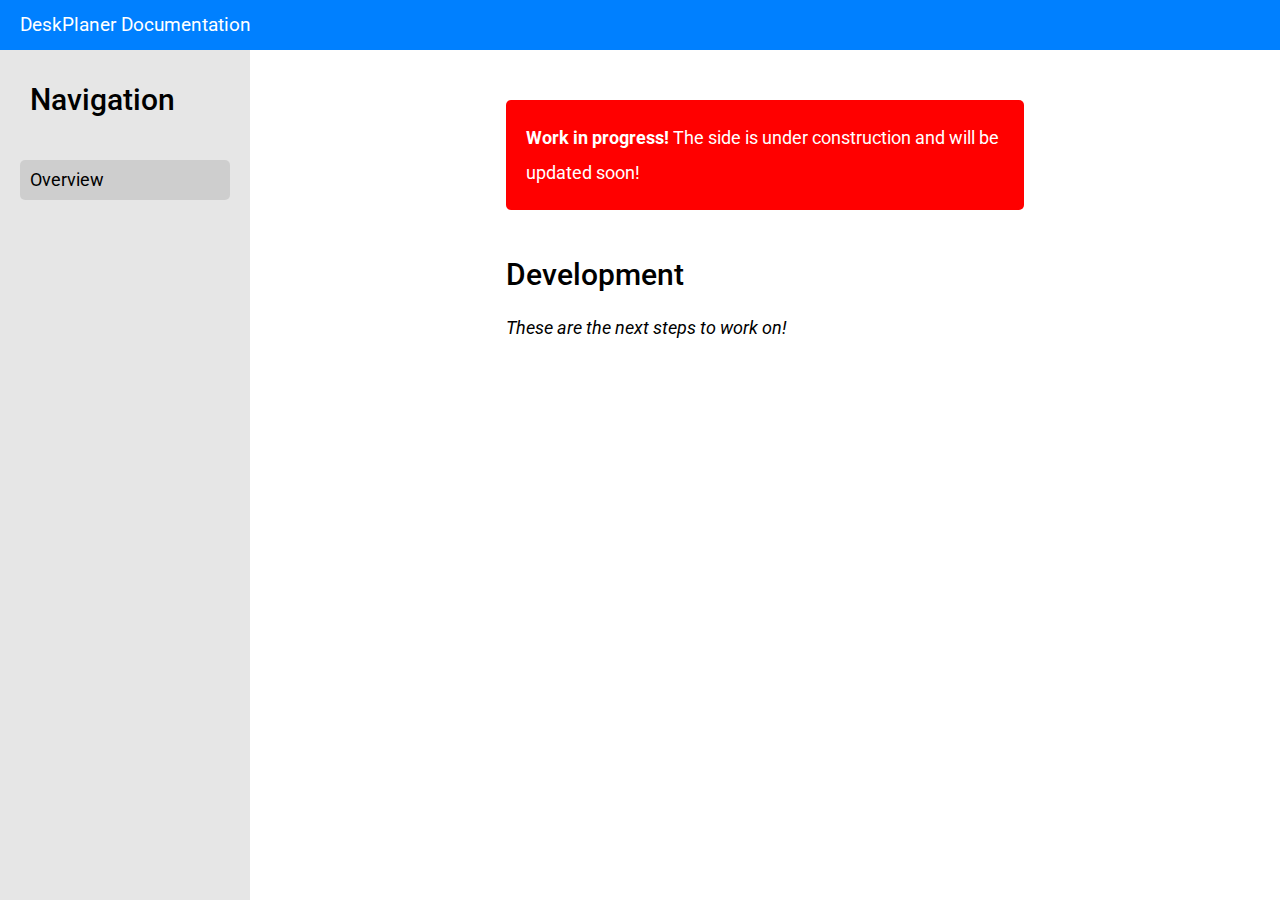
==== docs/index.html @ ba35246f "📖 DOC: Started writing the documentation" ====
<html>
    <head>
        <meta charset="utf-8">
        <meta name="viewport" content="width=device-width, initial-scale=1.0">
        <meta name="theme-color" content="#004dbf">
        <link href="resources/style.css" rel="stylesheet">
        <link href="resources/favicon.png" rel="icon">
        <title>DeskPlaner</title>
    </head>
    <body>
    	
    	<div class="menu">
    		<a class="menu-title">DeskPlaner Documentation</a>
    	</div>
    	
    	<div class="navigation">
    		<h2>Navigation</h2>
    		<a class="navigation-active">Overview</a>
    	</div>
    	
    	<div class="navigation-content">
    		<div class="container">
    		
    			<div class="box red">
    				<b>Work in progress!</b> The side is under construction and will be updated soon!
    			</div>
    			
    			<h2>Development</h2>
    			<i>These are the next steps to work on!</i>    			
    			
    		</div>
    	</div>
    	
    </body>
</html>
---- docs/resources/style.css ----
@import url('https://fonts.googleapis.com/css?family=Roboto&display=swap');

/* body */

html {
    scroll-behavior: smooth;
}

body {
    font-family: Roboto, sans-serif;
    background-color: #ffffff;
    font-size: 18px;
    line-height: 35px;
    padding: 0px;
    margin: 0px;
    background-repeat: no-repeat;
}

::selection {
    background: #0080ff;
    color: #ffffff;
}

.center{
    text-align: center;
}

.clearfix{
    clear: both;
}

/* colors */

.white{ background-color: white !important; border-color: white !important; color: black !important;}
.black{ background-color: black !important; border-color: black !important; color: white !important;}

.dark-grey{ background-color: #d9d9d9 !important; border-color: #d9d9d9 !important; color: black !important;}
.grey{ background-color: #e6e6e6 !important; border-color: #e6e6e6 !important; color: black !important;}

.darkmode .dark-grey{ background-color: #262626 !important; border-color: #262626 !important; color: white !important;}
.darkmode .grey{ background-color: #1a1a1a !important; border-color: #1a1a1a !important; color: white !important;}

.dark-grey-darkmode{ background-color: #262626 !important; border-color: #262626 !important; color: white !important;}
.grey-darkmode{ background-color: #1a1a1a !important; border-color: #1a1a1a !important; color: white !important;}

.dark-blue{background-color: #0000b3 !important; border-color: #0000b3 !important; color: white !important;}
.blue{background-color: #0000ff !important; border-color: #0000ff !important; color: white !important;}
.transparent-blue{background-color: #0000ff33 !important; border-color: #0000ff !important; color: #0000ff !important;}

.dark-liblue{background-color: #005ab3 !important; border-color: #005ab3 !important; color: white !important;}
.liblue{background-color: #0080ff !important; border-color: #0080ff !important; color: white !important;}
.transparent-liblue{background-color: #0080ff33 !important; border-color: #0080ff !important; color: #0080ff !important;}

.dark-aqua{background-color: #009999 !important; border-color: #009999 !important; color: white !important;}
.aqua{background-color: #00cccc !important; border-color: #00cccc !important; color: white !important;}
.transparent-aqua{background-color: #00cccc33 !important; border-color: #00cccc !important; color: #00cccc !important;}

.dark-turquoise{background-color: #00994d !important; border-color: #00994d !important; color: white !important;}
.turquoise{background-color: #00cc66 !important; border-color: #00cc66 !important; color: white !important;}
.transparent-turquoise{background-color: #00cc6633 !important; border-color: #00cc66 !important; color: #00cc66 !important;}

.dark-green{background-color: #009900 !important; border-color: #009900 !important; color: white !important;}
.green{background-color: #00cc00 !important; border-color: #00cc00 !important; color: white !important;}
.transparent-green{background-color: #00cc0033 !important; border-color: #00cc00 !important; color: #00cc00 !important;}

.dark-yellow{background-color: #b38f00 !important; border-color: #b38f00 !important; color: white !important;}
.yellow{background-color: #ffcc00 !important; border-color: #ffcc00 !important; color: white !important;}
.transparent-yellow{background-color: #ffcc0033 !important; border-color: #ffcc00 !important; color: #ffcc00 !important;}

.dark-orange{background-color: #b35a00 !important; border-color: #b35a00 !important; color: white !important;}
.orange{background-color: #ff8000 !important; border-color: #ff8000 !important; color: white !important;}
.transparent-orange{background-color: #ff800033 !important; border-color: #ff8000 !important; color: #ff8000 !important;}

.dark-red{background-color: #b30000 !important; border-color: #b30000 !important; color: white !important;}
.red{background-color: #ff0000 !important; border-color: #ff0000 !important; color: white !important;}
.transparent-red{background-color: #ff000033 !important; border-color: #ff0000 !important; color: #ff0000 !important;}

/* dark and light */

.darkmode{
    background-color: black !important;
    color: white !important;
}

.darkmode > * {
    background-color: black;
    color: white;
}

.lightmode{
    background-color: white !important;
    color: black !important;
}

.lightmode > * {
    background-color: white;
    color: black;
}

/* padding */

.pd-0{padding: 0px}
.pd-1{padding: 5px}
.pd-2{padding: 10px}
.pd-3{padding: 20px}

/* header */

.header{
    padding: 40px;
    z-index: 2;
    color: white;
    font-size: 40px;
    background-color: #005ab3;
}

@media screen and (max-width: 768px) {.header{display: none;}}

/* menu */

.menu{
    box-sizing: border-box;
    margin-bottom: 0;
    position: sticky;
    position: -webkit-sticky;
    text-align: center;
    top: 0;
    line-height: 50px;
    width: 100%;
    padding: 0 10px;
    z-index: 2;
    background-color: #0080ff;
    overflow-x: hidden;
    overflow: hidden;
}

.menu a{
    padding: 0 10px;
    font-size: 19px;
    text-decoration: none;
    color: #ffffff99;
    float: left;
}

.menu-centered-2 a{padding: 0px; width: 50%;}
.menu-centered-3 a{padding: 0px; width: 33%;}
.menu-centered-4 a{padding: 0px; width: 25%;}
.menu-centered-5 a{padding: 0px; width: 19%;}
.menu-centered-6 a{padding: 0px; width: 16%;}
.menu-centered-7 a{padding: 0px; width: 14%;}
.menu-centered-8 a{padding: 0px; width: 12%;}
.menu-centered-9 a{padding: 0px; width: 11%;}

.menu a:hover{
    color: white;
    cursor: pointer;
}

.menu-active{
    color: white !important;
}

.menu-title{
    color: white !important;
    display: block !important;
}

@media (max-width: 768px) {.menu-transparent.responsive{
    background-color: #0080ff;
}}

.menu-right a{
    float: right;
}

.menu img{
    height: 20px;
    padding: 15px 0;
}

#smart-menu .more{
    display: none;
    padding: 0 10px;
    font-size: 19px;
    text-decoration: none;
    float: right;
}

#nav-menu .more{
    display: none;
    padding: 0 10px;
    font-size: 19px;
    text-decoration: none;
    float: left;
}

@media (max-width: 768px) {
    #smart-menu a:not(:first-child) {display: none;}
        #smart-menu a.more {
        float: right;
        display: block;
    }
    #smart-menu.responsive {position: relative;}
    #smart-menu.responsive .more {
        position: absolute;
        right: 0;
        top: 0;
    }
    #smart-menu.responsive a {
        float: none;
        display: block;
        text-align: left;
    }
    #nav-menu a:not(:first-child) {display: none;}
    #nav-menu .more{
        float: left;
        display: block;
    }
}

@media (min-width: 768px) {
    #nav-menu .more{
        display: none !important;
    }
    #nav-menu .menu-title{
        display: none !important;
    }
}

/* navigation */

.navigation{
    position: absolute;
    display: block;
    position: fixed;
    left: 0;
    height: 90%;
    padding: 20px;
    width: 210px;
    color: black;
    background-color: #e6e6e6;
    transform: left .2s;
    overflow-y: auto;
}

.lightmode > .navigation{
    background-color: #e6e6e6;
    color: black;
}

.darkmode > .navigation{
    background-color: #1a1a1a;
    color: white;
}

.navigation h2{
    display: block;
    padding: 40px 10px;
    padding-top: 10px;
    margin: 0px;
    line-height: 40px;
}

.navigation a{
    text-decoration: none;
    display: block;
    padding: 0px 10px;
    line-height: 40px;
    font-size: 18px;
    color: black;
    border-radius: 5px;
}

.darkmode .navigation a{
    color: white;
}

.navigation a:hover{
    background-color: rgba(0, 0, 0, 0.1);
    cursor: pointer;
}

.lightmode .navigation a:hover{
    background-color: rgba(0, 0, 0, 0.1);
    color: black;
}

.darkmode .navigation a:hover{
    background-color: rgba(255, 255, 255, 0.1);
    color: white;
}

.navigation a:active, .navigation a:visited{
    color: black;
}

.lightmode .navigation a:active, .lightmode > .navigation a:visited{
    background-color: rgba(0, 0, 0, 0.1);
    color: black;
}

.darkmode .navigation a:active, .darkmode > .navigation a:visited{
    background-color: rgba(255, 255, 255, 0.1);
    color: white;
}

.navigation-active{
    background-color: rgba(0, 0, 0, 0.1);
}

.ligtmode .navigation-active{
    background-color: rgba(255, 255, 255, 0.1);
    color: white;
}

.darkmode .navigation-active{
    background-color: rgba(255, 255, 255, 0.1);
    color: white;
}

.navigation-content{
    margin-left: 250px;
}

#smart-navigation{
    left: -250px !important;
}

@media (max-width: 768px) {
    #smart-navigation.responsive{
        left: 0 !important;
    }
}

.navigation-absolute{position: absolute;}
.navigation-absolute div{position: sticky; top: 50px;}

@media (max-width: 768px){.navigation{left: -250px;}}
@media (max-width: 768px){.navigation-content{margin-left: 0;}}
@media (max-width: 992px){.navigation-content .container{width: 100%}}

/* footer */

.footer{
    padding: 5px 0;
}

.footer a{
    color: #00000080;
    float: right;
    padding: 0 2.5px;
    cursor: pointer;
    text-decoration: none;
}

.footer a:first-child{
    float: left;
}

/* layout */

.container{
    box-sizing: border-box;
    padding: 50px;
    width: 60%;
    margin: 0 auto;
    margin-bottom: 50px;
    transition: width .5s;
}

.container > *:first-child{
    margin-top: 0;
}

.container > *:last-child{
    margin-bottom: 0;
}

.container-fluid{
    box-sizing: border-box;
    padding: 50px;
}

.container-fluid > *:first-child{
    margin-top: 0;
}

.container-fluid > *:last-child{
    margin-top: 0;
}

.document{
    background-color: white;
    color: black;
    border-radius: 5px;
    box-shadow: -0px 5px 10px #0000001a;
}

@media (max-width: 767px) {.container{width: 100%}.document{border-radius: 0px; box-shadow: none; margin: 0px !important;}}
@media (min-width: 768px) {.container{width: 80%}}
@media (min-width: 992px) {.container{width: 70%}}
@media (min-width: 1200px) {.container{width: 50%}}

@media (min-width: 992px) {.navigation-content .container{width: 100%}}
@media (min-width: 1200px) {.navigation-content .container{width: 60%}}

/* grids */

.row::after {
    box-sizing: border-box;
    content: "";
    clear: both;
    display: table;
}
        
[class*="col-"] {
    box-sizing: border-box;
    width: 100%;
    float: left;
    padding: 0;
}

@media only screen and (min-width: 600px) {
    .col-sm-1 {width: 8.33%;}
    .col-sm-2 {width: 16.66%;}
    .col-sm-3 {width: 25%;}
    .col-sm-4 {width: 33.33%;}
    .col-sm-5 {width: 41.66%;}
    .col-sm-6 {width: 50%;}
    .col-sm-7 {width: 58.33%;}
    .col-sm-8 {width: 66.66%;}
    .col-sm-9 {width: 75%;}
    .col-sm-10 {width: 83.33%;}
    .col-sm-11 {width: 91.66%;}
    .col-sm-12 {width: 100%;}
}

@media only screen and (min-width: 768px) {
    .col-md-1 {width: 8.33%;}
    .col-md-2 {width: 16.66%;}
    .col-md-3 {width: 25%;}
    .col-md-4 {width: 33.33%;}
    .col-md-5 {width: 41.66%;}
    .col-md-6 {width: 50%;}
    .col-md-7 {width: 58.33%;}
    .col-md-8 {width: 66.66%;}
    .col-md-9 {width: 75%;}
    .col-md-10 {width: 83.33%;}
    .col-md-11 {width: 91.66%;}
    .col-md-12 {width: 100%;}
}

@media only screen and (min-width: 1024px) {
    .col-xl-1 {width: 8.33%;}
    .col-xl-2 {width: 16.66%;}
    .col-xl-3 {width: 25%;}
    .col-xl-4 {width: 33.33%;}
    .col-xl-5 {width: 41.66%;}
    .col-xl-6 {width: 50%;}
    .col-xl-7 {width: 58.33%;}
    .col-xl-8 {width: 66.66%;}
    .col-xl-9 {width: 75%;}
    .col-xl-10 {width: 83.33%;}
    .col-xl-11 {width: 91.66%;}
    .col-xl-12 {width: 100%;}
}

[class*="gallery-"]{
    display: grid;
    grid-gap: 20px;
}

[class*="gallery-"] > *{
    width: auto;
    float: left;
}

.gallery-1{grid-template-columns: repeat(1, 6fr);}
.gallery-2{grid-template-columns: repeat(2, 3fr);}
.gallery-3{grid-template-columns: repeat(3, 2fr);}
.gallery-4{grid-template-columns: repeat(4, 1.5fr);}

.grid{
    display: grid;
    grid-gap: 20px;
}

.grid > *{
    width: auto;
    float: left;
}

/* headlines */

h1, h2, h3, h4, h5, h6 {
    font-weight: 500;
    margin: 50px 0px 20px 0px;
}
h1{font-size: 40px; line-height: 50px}
h2{font-size: 30px; line-height: 30px;}
h3{font-size: 25px; line-height: 25px;}
h4{font-size: 20px; line-height: 20px;}
h5{font-size: 18px; line-height: 18px; font-weight: bold;}
h6{font-size: 16px; line-height: 16px; font-weight: bold; text-transform: uppercase;}

/* forms */

input, select, textarea{
    display: block;
    box-sizing: border-box;
    min-height: 40px;
    font-size: 16px;
    padding: 10px;
    height: 30px;
    margin-bottom: 25px;
    border: solid #d9d9d9 2px;
    border-radius: 5px;
    width: 100%;
}

textarea{
    height: auto;
}

input[type=submit]{
    box-sizing: border-box;
    min-height: 40px;
    height: 40px;
    background-color: #0080ff;
    border-color: #0080ff;
    color: white;
    font-size: 18px;
    cursor: pointer;
}

input:focus, select:focus, textarea:focus{
    border-color: #0080ff;
}

.button{
    font-size: 18px;
    border: none;
    background-color: #0080ff;
    color: white;
    padding: 10px;
    margin-right: 20px;
    border-radius: 5px;
}

textarea, select, input, button { outline: none; }

/* labels */

label{
    background-color: black;
    font-weight: 500;
    border: solid 3px black;
    border-radius: 5px;
    padding: 0px 4px;
    color: white;
}

/* media */

.media {
    display: grid;
    grid-gap: 10px;
    grid-template-columns: 64px auto;
    margin-bottom: 20px;
}

.media img {
    background-image: url(Icon.jpg);
    max-height: 64px;
    max-width: 64px;
    float: left;
    margin-right: 10px;
}

.media-content:first-child{
    margin-top: 0px;
}

.media-content:last-child{
    margin-bottom: 0px;
}

.media-content h1,
.media-content h2,
.media-content h3,
.media-content h4,
.media-content h5,
.media-content h6{
    margin-top: 5px;
    margin-bottom: 5px;
}

/* boxes */

.box{
    min-height: 20px;
    background-color: #e6e6e6;
    padding: 20px;
    margin-bottom: 20px;
    border-radius: 5px;
}

.lightmode .box{
    background-color: #e6e6e6;
}

.darkmode .box{
    background-color: #1a1a1a;
}

.box-border{
    border-left: solid 5px #000000;
}

.lightmode .box-border{
    border-color: black;
    color: black;
}

.darkmode .box-border{
    border-color: white;
    color: white;
}

.box-top{
    border-radius: 5px 5px 0px 0px;
    margin-bottom: 0px;
}

.box-center{
    border-radius: 0px;
    margin-bottom: 0px;
}

.box-bottom{
    border-radius: 0px 0px 5px 5px;
}

.box > *:first-child{
    margin-top: 0;
}

.box > *:last-child{
    margin-bottom: 0;
}

/* code elements */

code{
    font-size: 15px;
    line-height: 25px;
    display: block;
    background-color: #e6e6e6;
    padding: 10px;
    margin-bottom: 25px;
    border-radius: 5px;
}

.lightmode code{
    background-color: #e6e6e6;
}

.darkmode code{
    background-color: #1a1a1a;
}

@media (max-width: 768px) {code{font-size: 13px;}}

pre{
    font-size: 14px;
    line-height: 25px;
    display: block;
    color: white;
    background-color: #1a1a1a;
    padding: 10px;
    margin-bottom: 25px;
    border-radius: 5px;
}

var{
    font-family: serif;
    font-style: italic;
    font-size: 17px;
    padding-left: 7px;
}

kbd{
    border: solid 1px;
    padding: 0 2px;
    border-radius: 2.5px;
}

samp{
    font-size: 14px;
    padding: 2px;
    background-color: #e6e6e6;
    border-radius: 2.5px;
}

@media (max-width: 768px) {
    code, pre, samp, var{font-size: 12px;}
}

/* Table */

table {
    width: 100%;
    border-spacing: 0px;
    border-collapse: collapse;
    margin-bottom: 20px;
}

table tr th {
    background-color: #e6e6e6;
    padding: 10px;
    font-weight: normal;
    border-color: #e6e6e6;
}

.lightmode table tr th {
    background-color: #e6e6e6;
    border-color: #e6e6e6;
}

.darkmode table tr th {
    background-color: #1a1a1a;
    border-color: #1a1a1a;
}

table td, th {
    padding: 10px;
    text-align: left;
    border: solid 2.5px #e6e6e6;
}

.lightmode td, th{
    border-color: #e6e6e6;
}

.darkmode td, th{
    border-color: #1a1a1a;
}

/* components */

img{
    max-width: 100%;
    width: 100%;
    object-fit: scale-down;
}

p{
    margin-bottom: 20px;
}

.subtitle{
    font-size: 20px;
    margin-bottom: 20px;
}

a{
    color: #0080ff;
    text-decoration: none;
}

a:hover{
    cursor: pointer;
}

ul{
    padding-left: 17px;
    margin: 0px;
    margin-bottom: 20px;
}

ul li{padding-bottom: 5px;}
ul li:last-child{padding-bottom: 0px;}

ol{
    padding-left: 17px;
    margin: 0px;
    margin-bottom: 20px;
}

ol li{padding-bottom: 5px;}
ol li:last-child{padding-bottom: 0px;}

.menu-list {
    list-style-type:none;
    height: 50px;
    padding: 0px;
    border-radius: 5px;
    background-color: #0080ff;
}

.menu-list > *{
    float: left;
    text-decoration: none;
    display: block;
    padding: 0px;
    padding-left: 20px;
    line-height: 50px;
    font-size: 18px;
    color: black;
    text-align: center;
    border-radius: 5px;
    color: #ffffff99;
}

.menu-centered-2 > *{padding: 0px; width: 50%;}
.menu-centered-3 > *{padding: 0px; width: 33%;}
.menu-centered-4 > *{padding: 0px; width: 25%;}
.menu-centered-5 > *{padding: 0px; width: 19%;}
.menu-centered-6 > *{padding: 0px; width: 16%;}
.menu-centered-7 > *{padding: 0px; width: 14%;}
.menu-centered-8 > *{padding: 0px; width: 12%;}
.menu-centered-9 > *{padding: 0px; width: 11%;}

.menu-list > *:hover{
    color: white;
    cursor: pointer;
}

.menu-list > *:active, .menu-list > *:visited{
    color: black;
}

.item-list > * > *{
    color: #ffffff99;
}

.menu-list > * > *:active, .menu-list > * > *:visited{
    color: white;
}

.navigation-list {
    list-style-type:none;
    padding: 20px;
    width: 210px;
    border-radius: 5px;
    background-color: #e6e6e6;
}

.lightmode .navigation-list{
    background-color: #e6e6e6;
}

.darkmode .navigation-list{
    background-color: #1a1a1a;
}

.navigation-list > *{
    text-decoration: none;
    display: ;
    padding: 0px 10px;
    line-height: 40px;
    font-size: 18px;
    color: black;
    border-radius: 5px;
}

.lightmode .navigation-list > *{
    color: black;
}

.darkmode .navigation-list > *{
    color: white;
}

.navigation-list > *:hover{
    background-color: rgba(0, 0, 0, 0.1);
    cursor: pointer;
}

.lightmode .navigation-list > *:hover{
    background-color: rgba(0, 0, 0, 0.1);
}

.darkmode .navigation-list > *:hover{
    background-color: rgba(255, 255, 255, 0.1);
}

.navigation-list > *:active, .navigation-list > *:visited{
    color: black;
}

.lightmode .navigation-list > *:active, .lightmode .navigation-list > *:visited{
    color: white;
}

.darkmode .navigation-list > *:active, .darkmode .navigation-list > *:visited{
    color: white;
}

.navigation-list > * > *{
    color: black;
}

.item-list{
    list-style-type:none;
    padding: 0px;
    width: 210px;
    color: black;
    border-radius: 5px;
    background-color: #e6e6e6;
}

.lightmode .item-list{
    background-color: #e6e6e6;
}

.darkmode .item-list{
    background-color: #1a1a1a;
}

.item-list > *{
    text-decoration: none;
    display: block;
    padding: 0px 10px;
    line-height: 40px;
    font-size: 18px;
    color: black;
    border-radius: 5px;
}

.lightmode .item-list > *{
    background-color: #e6e6e6;
    color: black;
}

.darkmode .item-list > *{
    background-color: #1a1a1a;
    color: white;
}

.item-list > *:hover{
    background-color: rgba(0, 0, 0, 0.1);
    cursor: pointer;
}

.lightmode .item-list > *:hover{
    background-color: rgba(0, 0, 0, 0.1);
}

.darkmode .item-list > *:hover{
    background-color: rgba(255, 255, 255, 0.1);
}

.item-list > *:active, .item-list > *:visited{
    color: black;
}

.item-list > * > *{
    color: black;
}
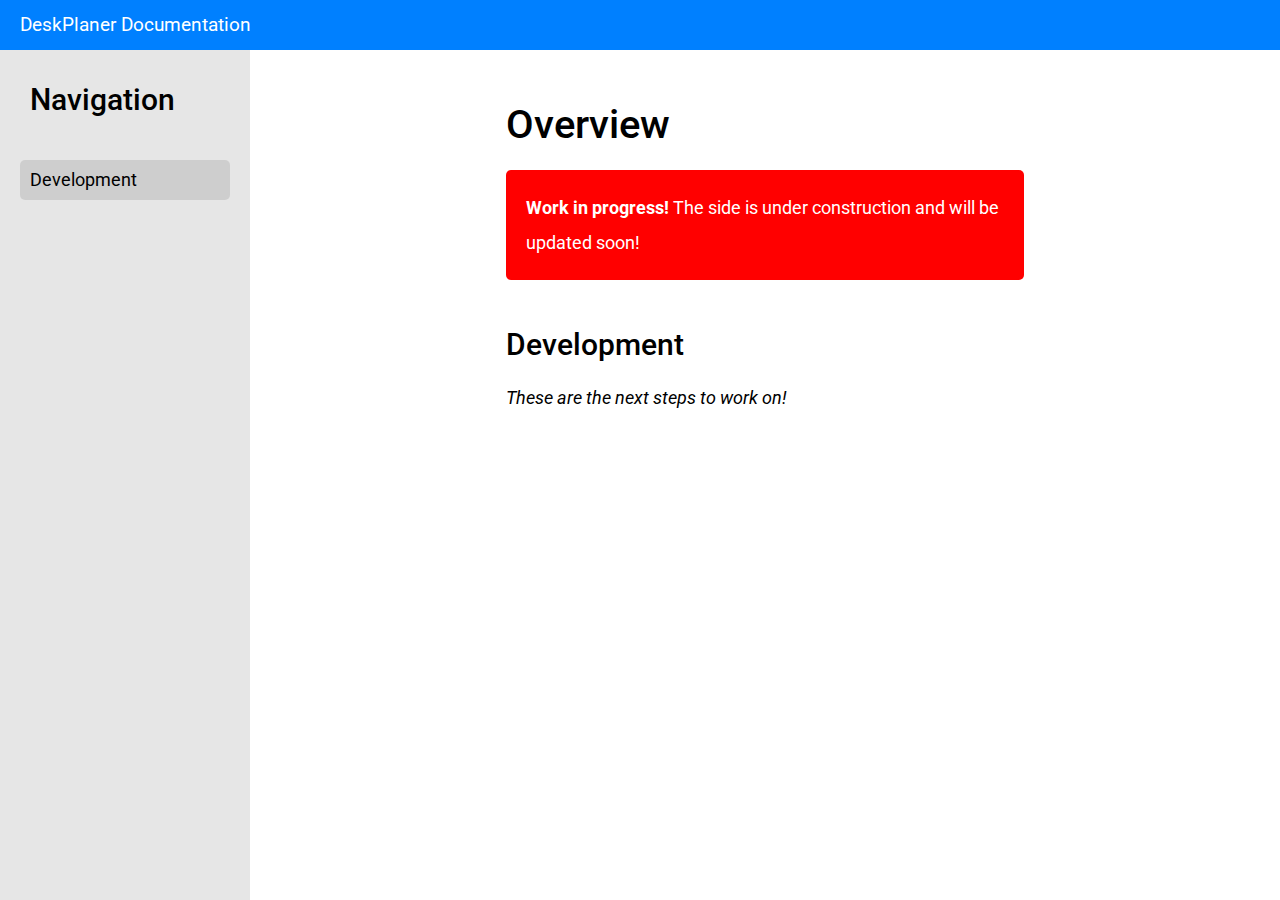
==== commit cf4c3a2f: "📖 DOC: Created commands page" ====
--- a/docs/index.html
+++ b/docs/index.html
@@ -15,17 +15,20 @@
     	
     	<div class="navigation">
     		<h2>Navigation</h2>
-    		<a class="navigation-active">Overview</a>
+    		<a class="navigation-active" href="#development">Development</a>
+    		
     	</div>
     	
     	<div class="navigation-content">
     		<div class="container">
     		
+    			<h1>Overview</h1>
+    		
     			<div class="box red">
     				<b>Work in progress!</b> The side is under construction and will be updated soon!
     			</div>
     			
-    			<h2>Development</h2>
+    			<h2 id="development">Development</h2>
     			<i>These are the next steps to work on!</i>    			
     			
     		</div>
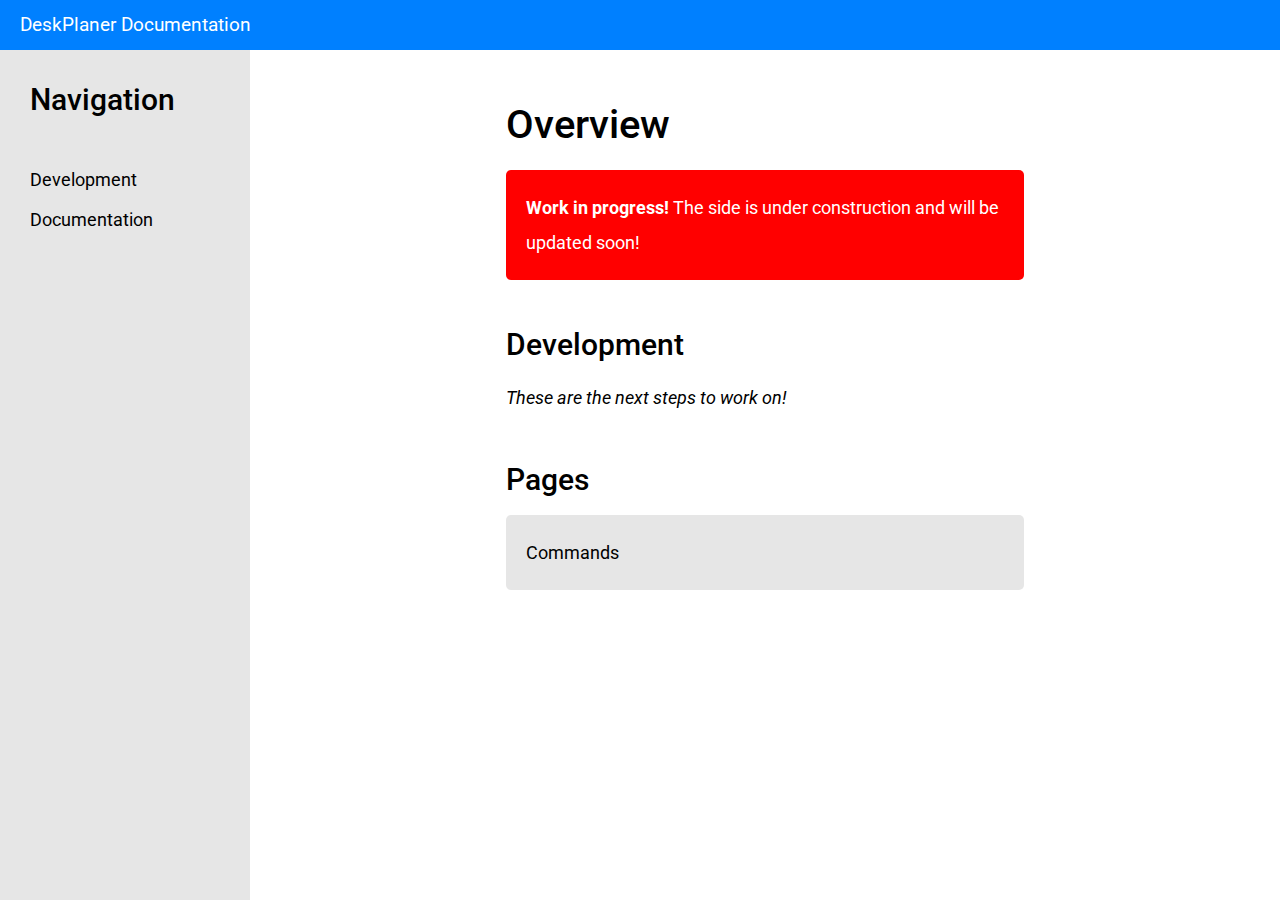
==== commit 13c6a45f: "📖 DOC: Updated commands page" ====
--- a/docs/index.html
+++ b/docs/index.html
@@ -15,7 +15,8 @@
     	
     	<div class="navigation">
     		<h2>Navigation</h2>
-    		<a class="navigation-active" href="#development">Development</a>
+    		<a href="#development">Development</a>
+    		<a href="#documentation">Documentation</a>
     		
     	</div>
     	
@@ -29,7 +30,11 @@
     			</div>
     			
     			<h2 id="development">Development</h2>
-    			<i>These are the next steps to work on!</i>    			
+    			<i>These are the next steps to work on!</i>
+    			
+    			<h2 id="Pages">Pages</h2>
+    			<a href="commands"><div class="box" style="color: black;">Commands</div></a>		
+
     			
     		</div>
     	</div>
